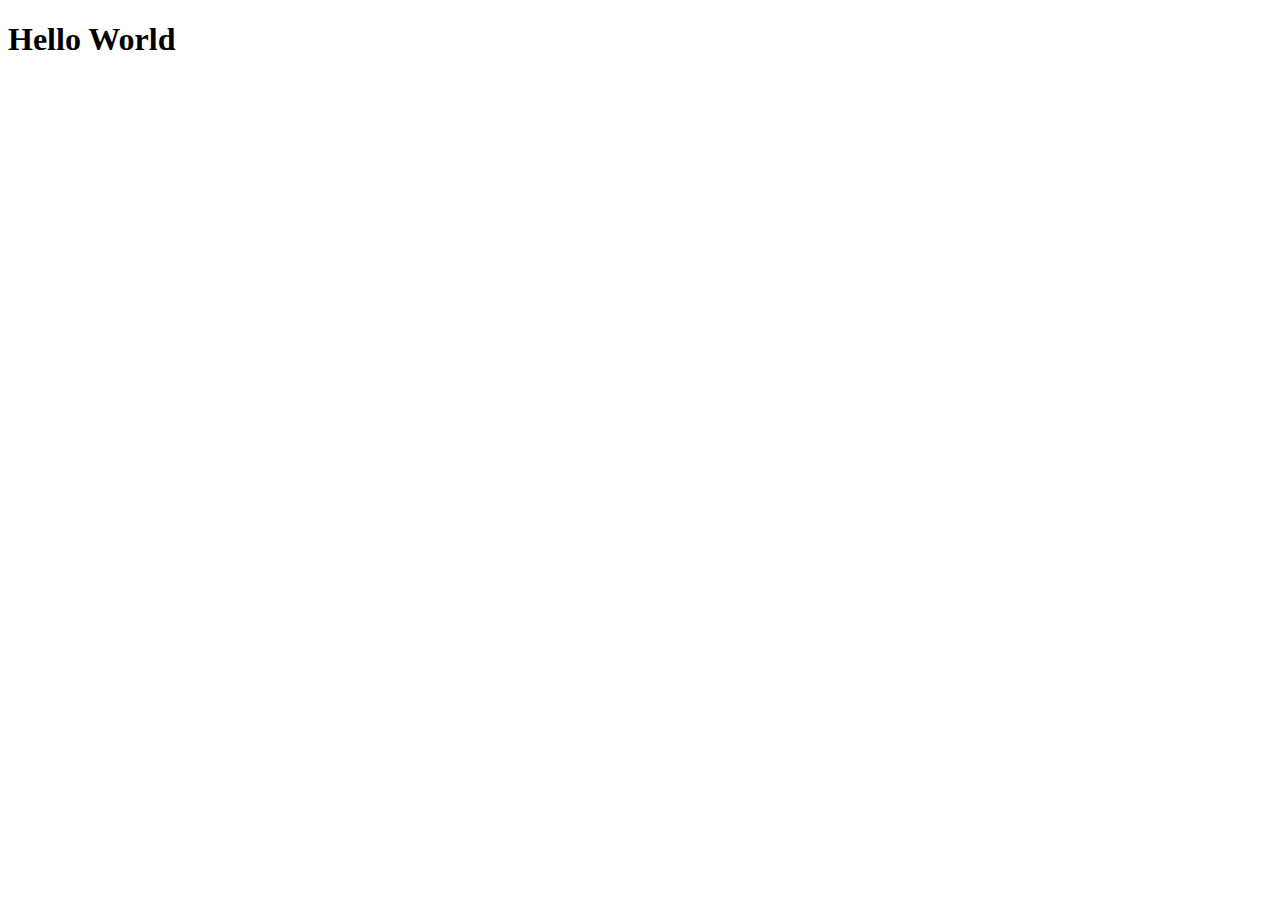
==== index.html @ c480b488 "Initial commit" ====
<!DOCTYPE html>
<html lang="en">
<head>
    <meta charset="UTF-8">
    <meta name="viewport" content="width=device-width, initial-scale=1.0">
    <title>Document</title>
</head>
<body>
    <h1>Hello World</h1>
</body>
</html>
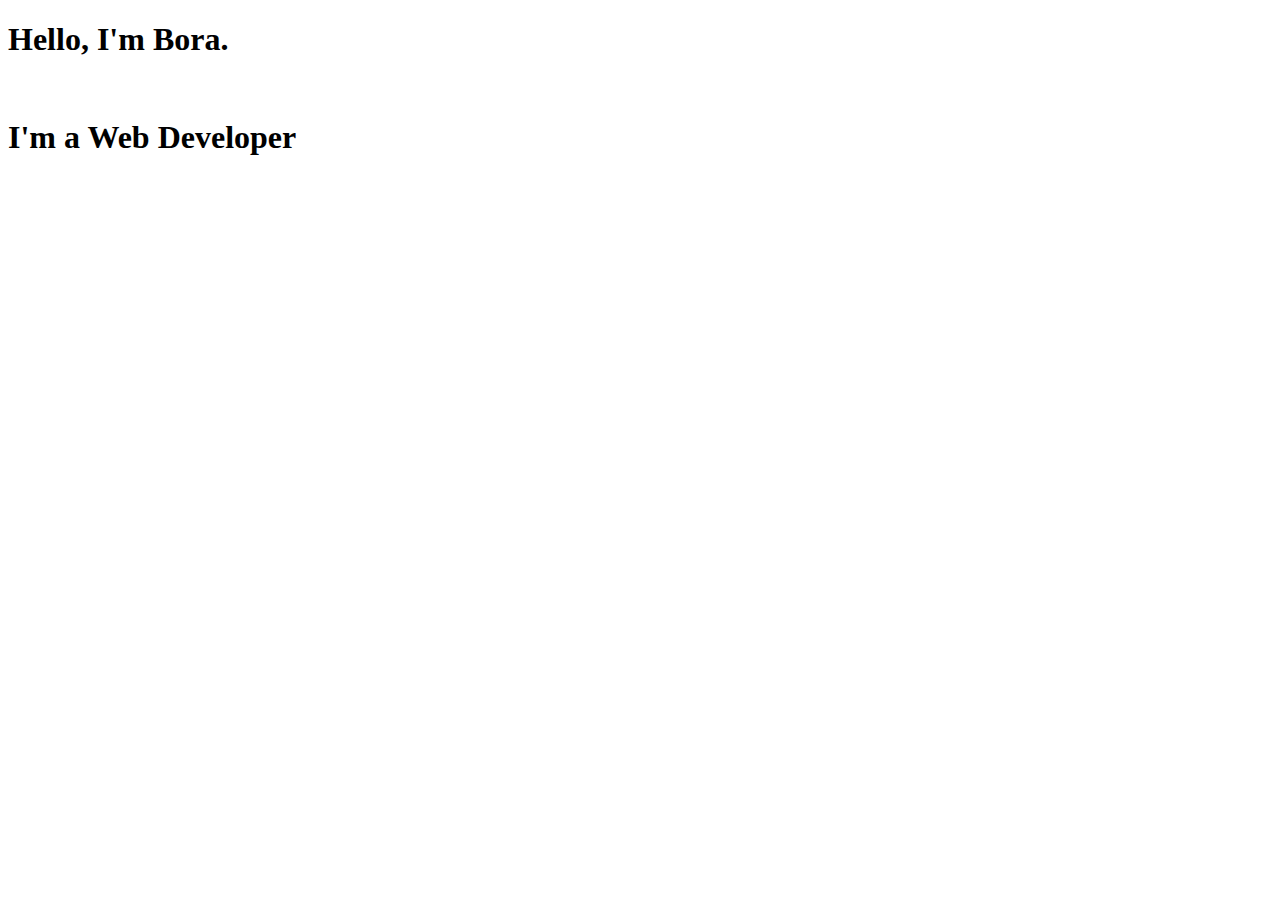
==== commit 2b4abfbb: "Background color added" ====
--- a/index.html
+++ b/index.html
@@ -6,6 +6,8 @@
     <title>Document</title>
 </head>
 <body>
-    <h1>Hello World</h1>
+    <h1>Hello, I'm Bora.</h1>
+    <br>
+    <h1>I'm a Web Developer</h1>
 </body>
 </html>
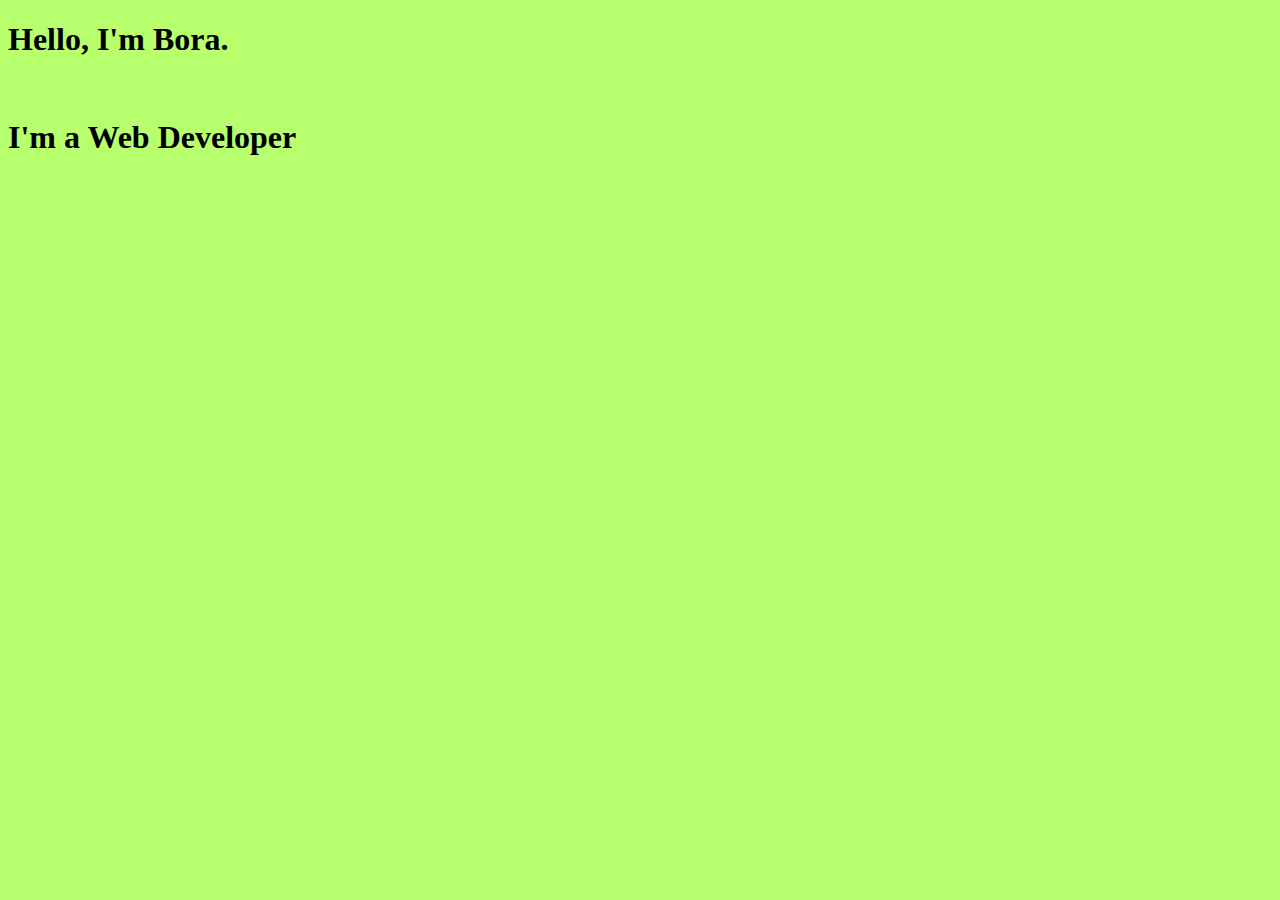
==== commit 2f4c16b0: "Linked style" ====
--- a/index.html
+++ b/index.html
@@ -4,6 +4,7 @@
     <meta charset="UTF-8">
     <meta name="viewport" content="width=device-width, initial-scale=1.0">
     <title>Document</title>
+    <link rel="stylesheet" href="style.css">
 </head>
 <body>
     <h1>Hello, I'm Bora.</h1>
--- a/style.css
+++ b/style.css
@@ -0,0 +1,3 @@
+html {
+    background-color: #B7FF6C;
+}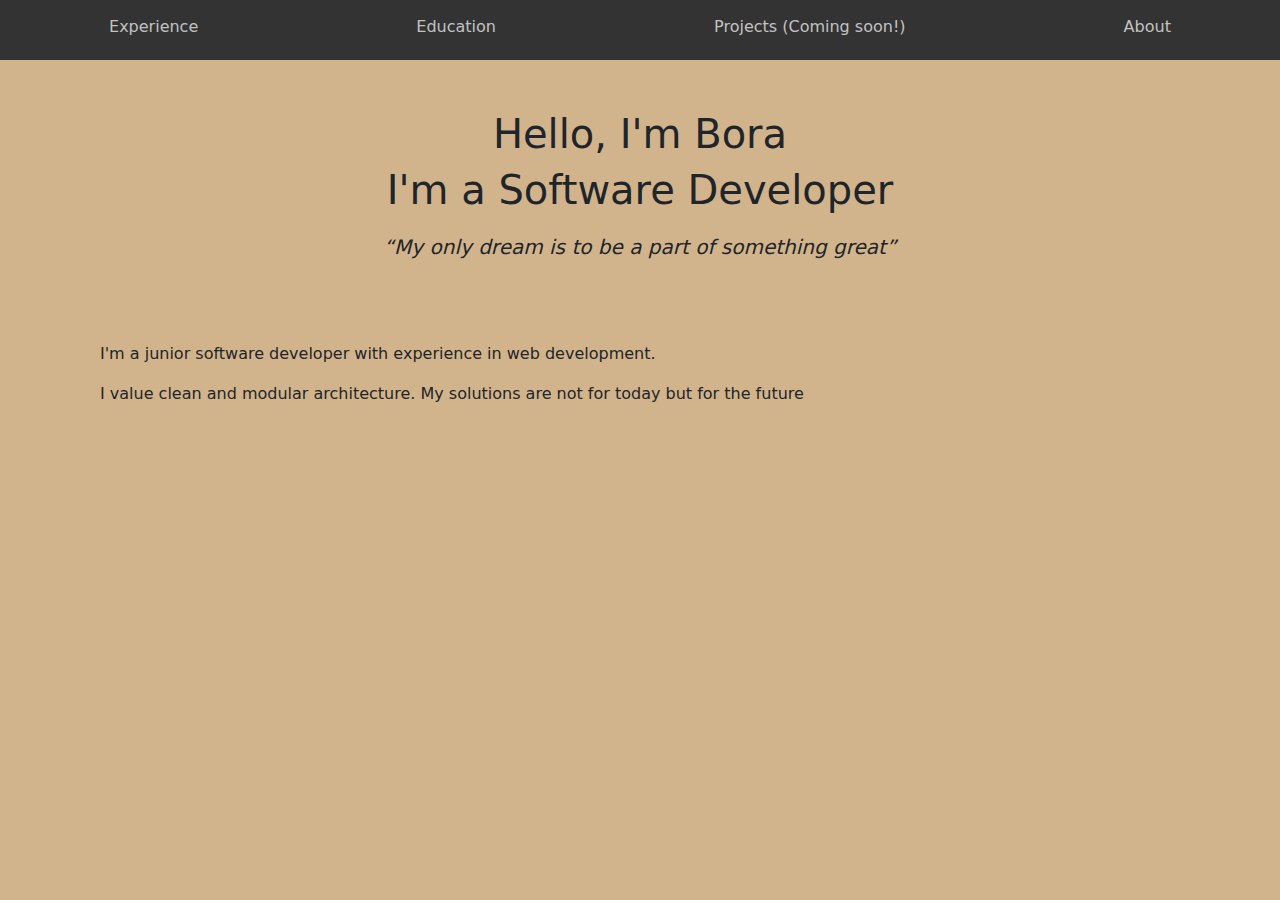
==== commit ce39521f: "Added education and experience pages" ====
--- a/index.html
+++ b/index.html
@@ -1,14 +1,52 @@
 <!DOCTYPE html>
 <html lang="en">
+
 <head>
     <meta charset="UTF-8">
     <meta name="viewport" content="width=device-width, initial-scale=1.0">
-    <title>Document</title>
+    <title>Bora Tosyali</title>
     <link rel="stylesheet" href="style.css">
+    <link href="https://cdn.jsdelivr.net/npm/bootstrap@5.3.3/dist/css/bootstrap.min.css" rel="stylesheet"
+        integrity="sha384-QWTKZyjpPEjISv5WaRU9OFeRpok6YctnYmDr5pNlyT2bRjXh0JMhjY6hW+ALEwIH" crossorigin="anonymous">
 </head>
+<header>
+    <div class="row head-row">
+        <ul>
+            <li>
+                <a href="./experience.html"> Experience </a>
+            </li>
+            <li>
+                <a href="./education.html"> Education </a>
+            </li>
+            <li class="disabled">
+                <a href="./projects.html"> Projects (Coming soon!) </a>
+            </li>
+            <li>
+                <a href="./about.html"> About </a>
+            </li>
+        </ul>
+    </div>
+</header>
+
 <body>
-    <h1>Hello, I'm Bora.</h1>
-    <br>
-    <h1>I'm a Web Developer</h1>
+    <div class="col main-col">
+        <div class="row">
+            <h1>Hello, I'm Bora</h1>
+        </div>
+        <div class="row">
+            <h1>I'm a Software Developer</h1>
+        </div>
+        <div class="row">
+            <q>My only dream is to be a part of something great</q>
+        </div>
+        <div class="row body-row">
+            <p>I'm a junior software developer with experience in web development.</p>
+            <p>I value clean and modular architecture. My solutions are not for today but for the future</p>
+        </div>
+    </div>
 </body>
-</html>
+<script src="https://cdn.jsdelivr.net/npm/bootstrap@5.3.3/dist/js/bootstrap.bundle.min.js"
+    integrity="sha384-YvpcrYf0tY3lHB60NNkmXc5s9fDVZLESaAA55NDzOxhy9GkcIdslK1eN7N6jIeHz"
+    crossorigin="anonymous"></script>
+
+</html>--- a/style.css
+++ b/style.css
@@ -1,3 +1,69 @@
 html {
-    background-color: #B7FF6C;
+    background-color: tan !important;
+    overflow-x: hidden;
+}
+
+body {
+    background-color: tan !important;
+}
+
+h1 {
+    text-align: center;
+}
+
+li {
+    list-style: none;
+}
+
+a {
+    text-decoration: none !important;
+    color: inherit !important;
+}
+
+q {
+    text-align: center;
+    padding-top: 10px;
+    font-size: 20px;
+    font-style: italic;
+}
+
+.head-row {
+    background-color: #333;
+    padding-top: 15px;
+    padding-bottom: 5px;
+}
+
+.head-row ul {
+    display: flex;
+    justify-content: space-around;
+    color: rgb(194, 194, 194);
+}
+
+.head-row li {
+    float: left;
+}
+
+.head-row li:hover {
+    color: #8ebdac;
+}
+
+.main-col {
+    padding: 50px;
+}
+
+.body-row {
+    padding: 80px 50px;
+}
+
+.disabled {
+    pointer-events: none;
+    cursor: default;
+}
+
+.link-list li a {
+    text-decoration: underline !important;
+}
+
+.more-info {
+    text-decoration: underline !important;
 }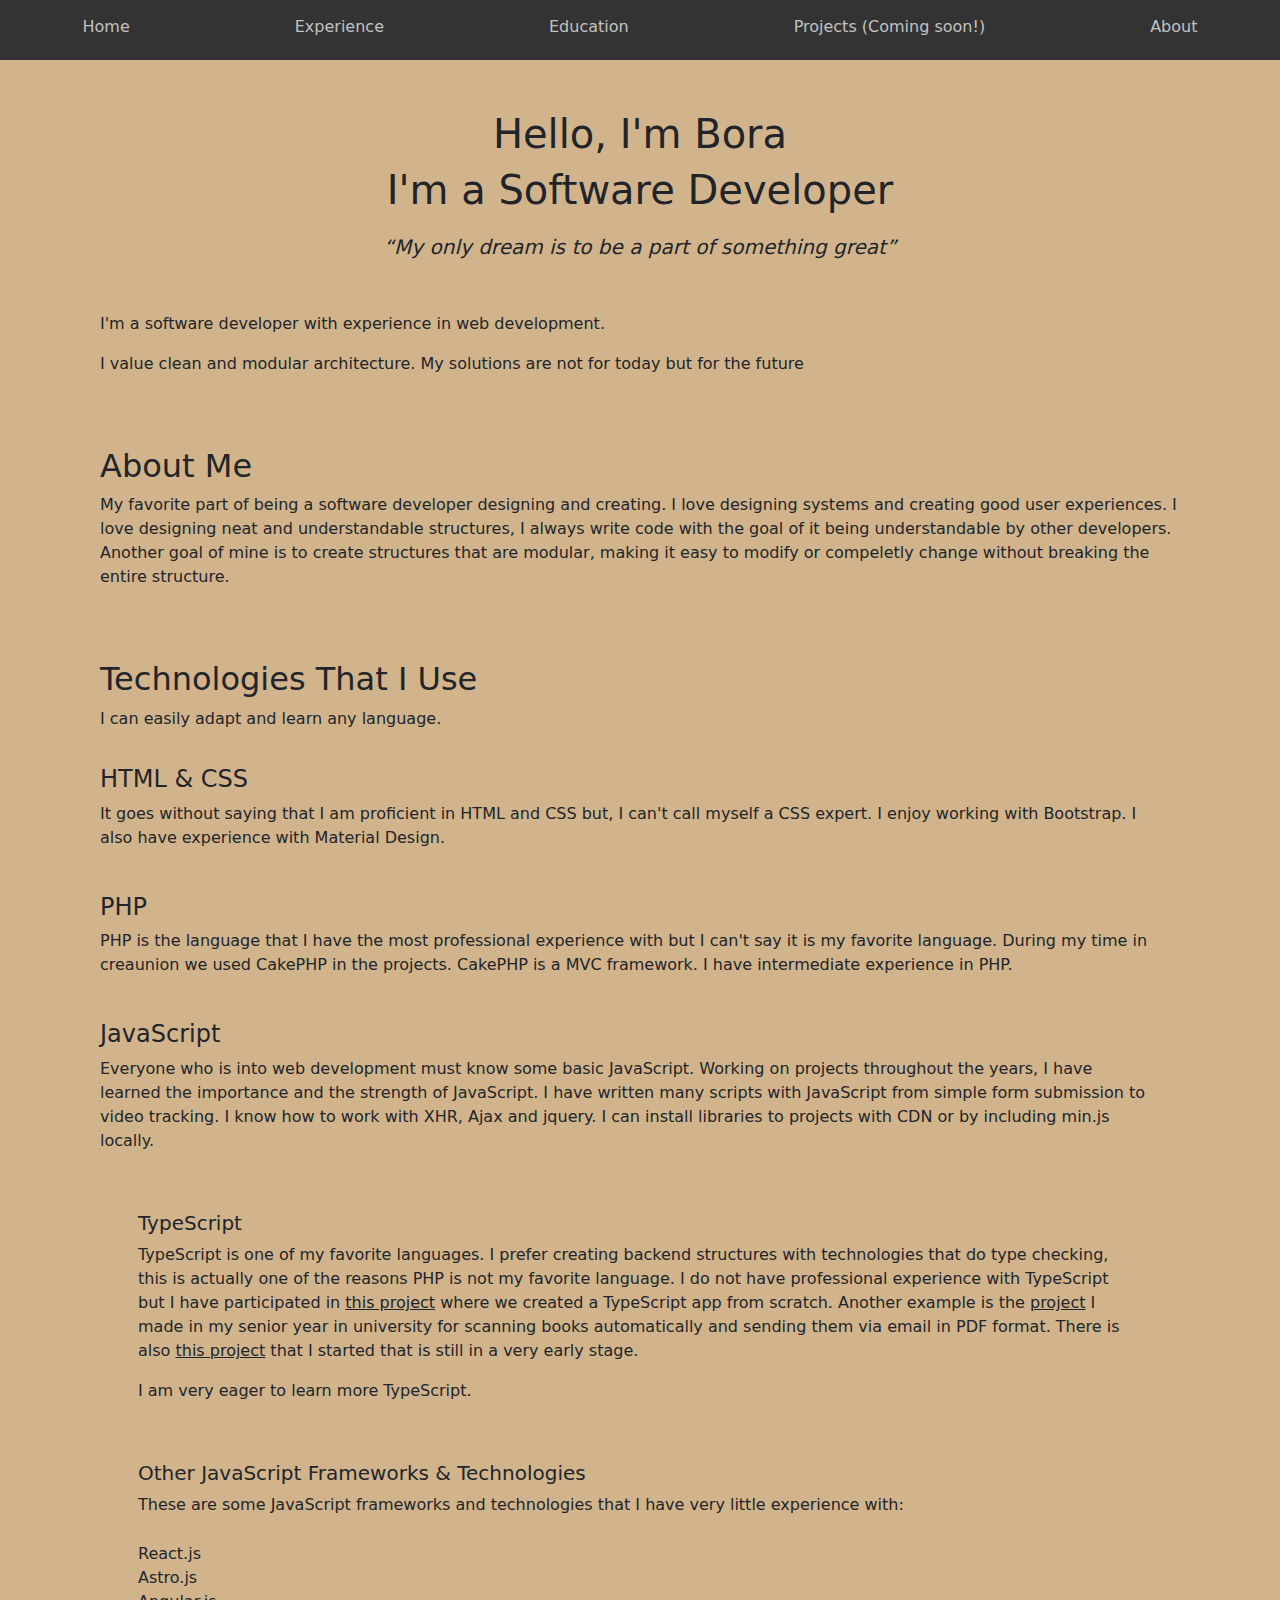
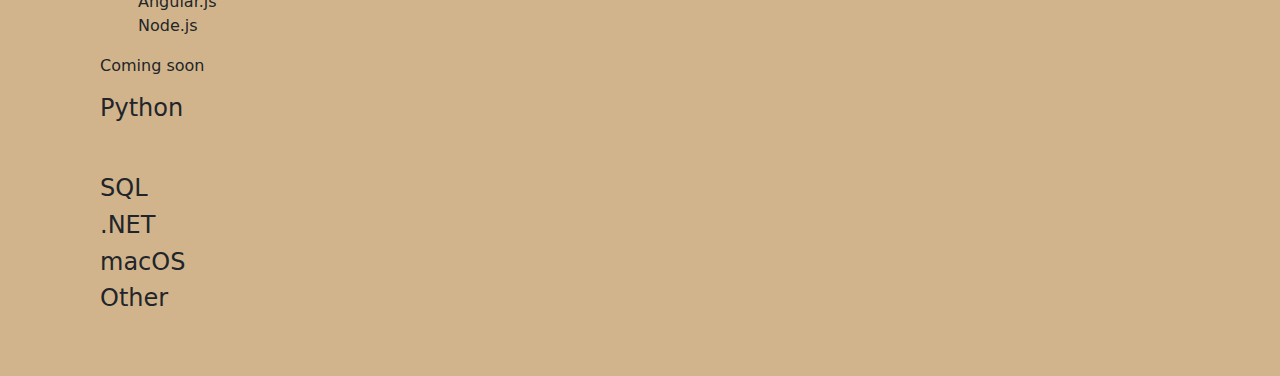
==== commit 1b8c2506: "Added content to main page and improved styling" ====
--- a/index.html
+++ b/index.html
@@ -12,6 +12,9 @@
 <header>
     <div class="row head-row">
         <ul>
+            <li>
+                <a href="./index.html"> Home </a>
+            </li>
             <li>
                 <a href="./experience.html"> Experience </a>
             </li>
@@ -30,18 +33,120 @@
 
 <body>
     <div class="col main-col">
-        <div class="row">
-            <h1>Hello, I'm Bora</h1>
-        </div>
-        <div class="row">
-            <h1>I'm a Software Developer</h1>
-        </div>
+        <h1>Hello, I'm Bora</h1>
+        <h1>I'm a Software Developer</h1>
         <div class="row">
             <q>My only dream is to be a part of something great</q>
         </div>
         <div class="row body-row">
-            <p>I'm a junior software developer with experience in web development.</p>
+            <p>I'm a software developer with experience in web development.</p>
             <p>I value clean and modular architecture. My solutions are not for today but for the future</p>
+        </div>
+        <div class="row body-row">
+            <h2>About Me</h2>
+            <p>
+                My favorite part of being a software developer designing and creating. I love designing
+                systems and creating good user experiences. I love designing neat and understandable structures, I
+                always write code with the goal of it being understandable by other developers. Another goal of mine is
+                to create structures that are modular, making it easy to modify or compeletly change without breaking
+                the entire structure.
+            </p>
+        </div>
+        <div class="row body-row">
+            <h2>Technologies That I Use</h2>
+
+            <!-- <p style="text-align: center; margin-top: 37px;"> -->
+            <p>
+                I can easily adapt and learn any language.
+            </p>
+            <br>
+            <div class="row subtext-row">
+                <h4>HTML & CSS</h4>
+                <p>
+                    It goes without saying that I am proficient in HTML and CSS but, I can't call myself a CSS expert. I
+                    enjoy working with Bootstrap. I also have experience with Material Design.
+                </p>
+            </div>
+            <div class="row subtext-row">
+                <h4>PHP</h4>
+                <p>
+                    PHP is the language that I have the most professional experience with but I can't say it is my
+                    favorite
+                    language. During my time in <a href="/experience.html"> creaunion </a> we used CakePHP in the
+                    projects. CakePHP is a MVC framework. <!-- TODO: redirect creaunion to its own section-->
+                    I have intermediate experience in PHP.
+                </p>
+            </div>
+            <div class="row subtext-row">
+                <h4>JavaScript</h4>
+                <p>
+                    Everyone who is into web development must know some basic JavaScript. Working on projects
+                    throughout
+                    the years, I have learned the importance and the strength of JavaScript. I have written many scripts
+                    with
+                    JavaScript from simple form submission to video tracking. I know how to work with XHR, Ajax and
+                    jquery.
+                    I can install libraries to projects with CDN or by including min.js locally.
+                </p>
+            </div>
+            <div class="row subtitle">
+                <div class="row subtext-row">
+                    <h5>TypeScript</h5>
+                    <p>
+                        TypeScript is one of my favorite languages. I prefer creating backend structures with
+                        technologies
+                        that do type checking, this is actually one of the reasons PHP is not my favorite language. I do
+                        not
+                        have professional experience with TypeScript but I have participated in <a
+                            href="https://github.com/UnoDosTres2/jaeger" target="_blank" class="more-info">this
+                            project</a> where we
+                        created
+                        a
+                        TypeScript app from scratch. Another example is the <a href="https://github.com/Bora4/senior"
+                            target="_blank" class="more-info">project</a> I made in my senior year in university for
+                        scanning books automatically and sending them via email in PDF format. There
+                        is also <a href="https://github.com/Bora4/footnotes" target="_blank" class="more-info">this
+                            project</a> that I started that is still in a very early stage.
+                    </p>
+                    <p>
+                        I am very eager to learn more TypeScript.
+                    </p>
+                </div>
+            </div>
+            <div class="row subtitle">
+                <div class="row subtext-row">
+                    <h5>Other JavaScript Frameworks & Technologies</h5>
+                    <p>These are some JavaScript frameworks and technologies that I have very little experience with:
+                    </p>
+                </div>
+                <div class="row">
+                    <ul>
+                        <li>
+                            React.js
+                        </li>
+                        <li>
+                            Astro.js
+                        </li>
+                        <li>
+                            Angular.js
+                        </li>
+                        <li>
+                            Node.js
+                        </li>
+                    </ul>
+                </div>
+            </div>
+            <p>Coming soon</p>
+            <h4>Python</h4>
+            <div class="row subtext-row">
+                <p>
+
+                </p>
+            </div>
+            <h4>SQL</h4>
+            <h4>.NET</h4>
+            <h4>macOS</h4>
+            <h4>Other</h4>
         </div>
     </div>
 </body>
--- a/style.css
+++ b/style.css
@@ -1,10 +1,6 @@
-html {
+body {
     background-color: tan !important;
     overflow-x: hidden;
-}
-
-body {
-    background-color: tan !important;
 }
 
 h1 {
@@ -52,7 +48,12 @@
 }
 
 .body-row {
-    padding: 80px 50px;
+    padding: 50px 50px 5px;
+}
+
+.subtext-row {
+    padding-top: 18px;
+    padding-bottom: 9px;
 }
 
 .disabled {
@@ -66,4 +67,9 @@
 
 .more-info {
     text-decoration: underline !important;
+}
+
+.subtitle {
+    padding-left: 50px !important;
+    padding-top: 15px;
 }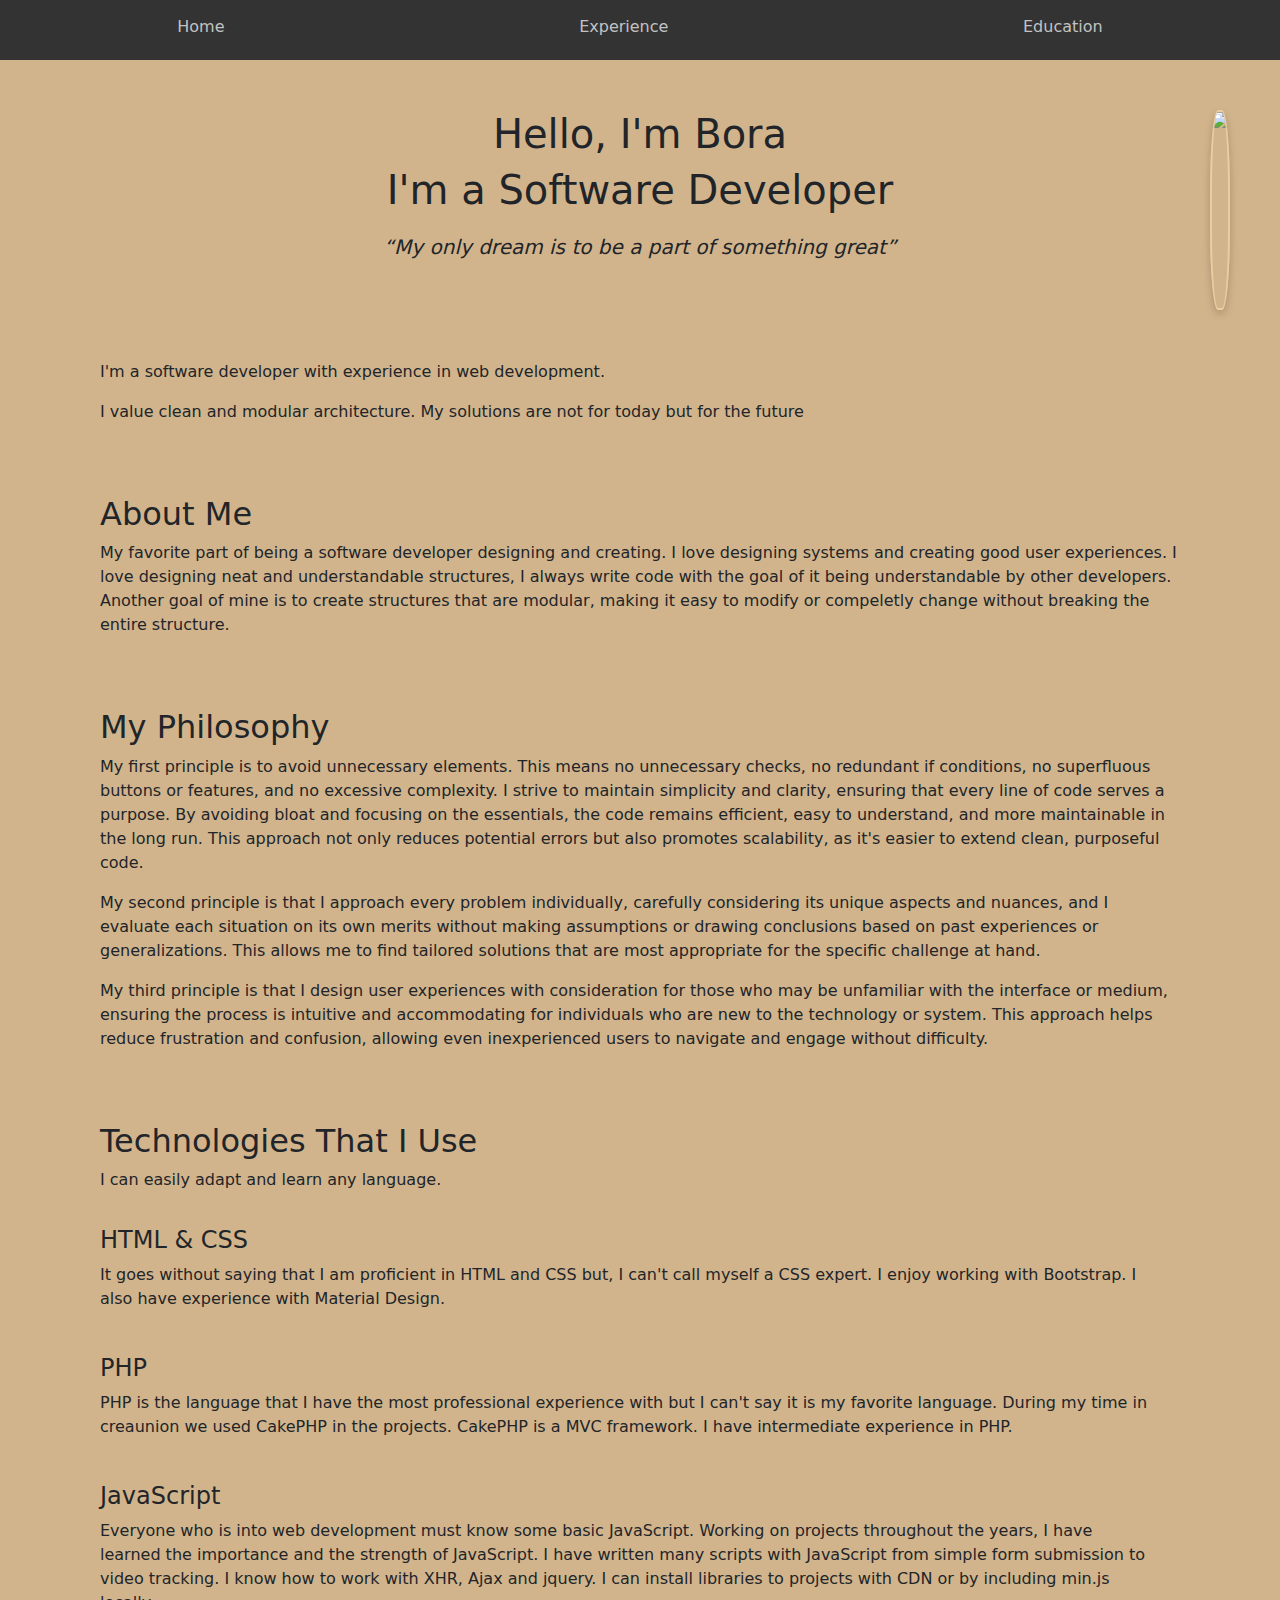
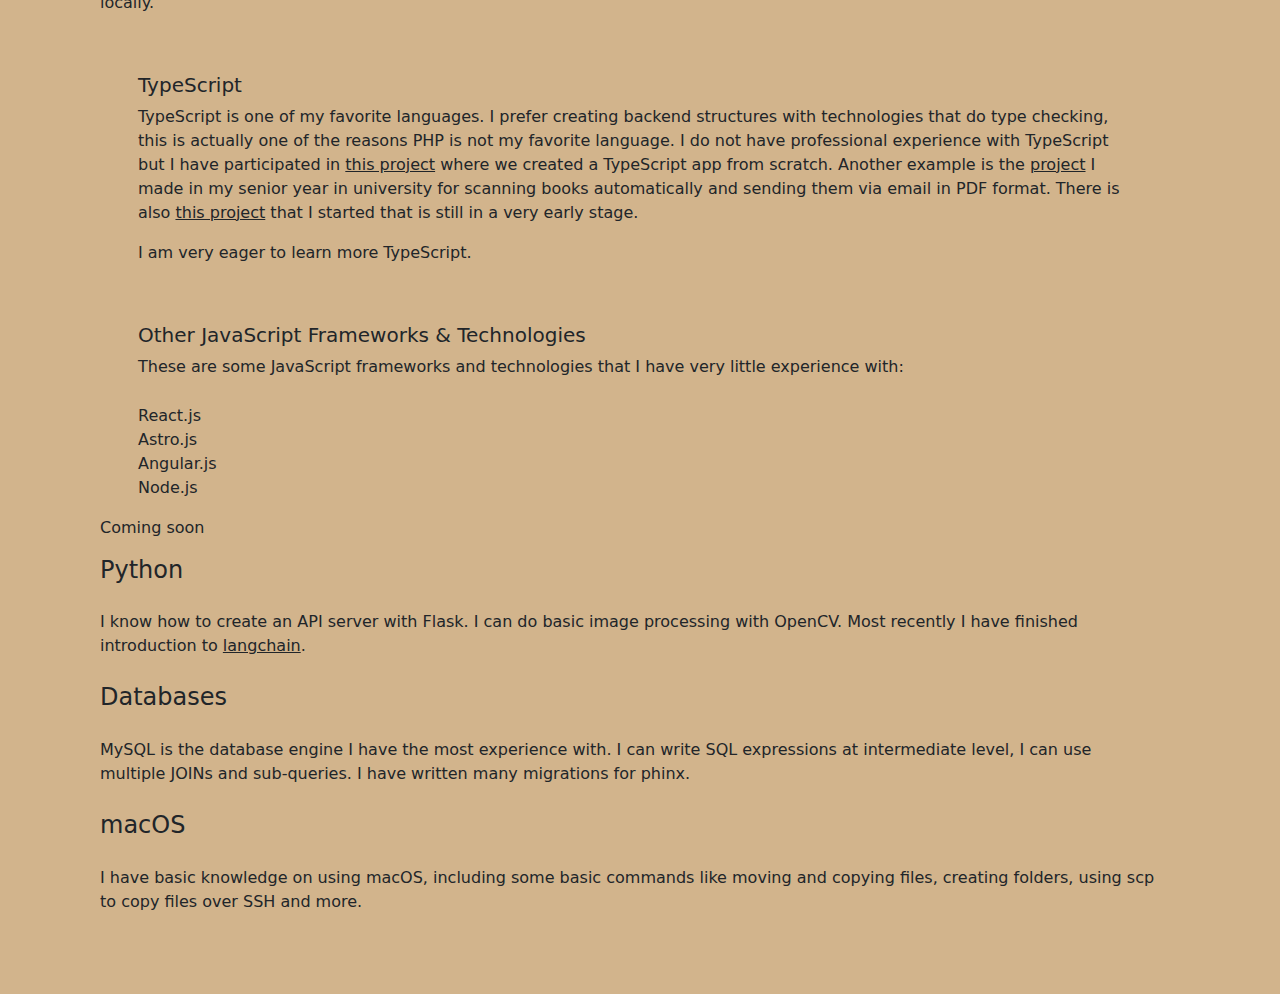
==== commit 6e50dd13: "More content added" ====
--- a/index.html
+++ b/index.html
@@ -21,22 +21,25 @@
             <li>
                 <a href="./education.html"> Education </a>
             </li>
-            <li class="disabled">
-                <a href="./projects.html"> Projects (Coming soon!) </a>
-            </li>
-            <li>
-                <a href="./about.html"> About </a>
-            </li>
         </ul>
     </div>
 </header>
 
 <body>
     <div class="col main-col">
-        <h1>Hello, I'm Bora</h1>
-        <h1>I'm a Software Developer</h1>
         <div class="row">
-            <q>My only dream is to be a part of something great</q>
+            <div class="col-md-3">
+            </div>
+            <div class="col-md-6">
+                <div class="row">
+                    <h1>Hello, I'm Bora</h1>
+                    <h1>I'm a Software Developer</h1>
+                    <q>My only dream is to be a part of something great</q>
+                </div>
+            </div>
+            <div class="col-md-3">
+                <img src="./img/Bora_cropped.png" style="width: auto; height: 200px; float: right; border-radius: 40%; object-fit: cover; border: 2px solid #edcda0; box-shadow: 0 4px 8px rgba(0, 0, 0, 0.2);">
+            </div>
         </div>
         <div class="row body-row">
             <p>I'm a software developer with experience in web development.</p>
@@ -53,9 +56,32 @@
             </p>
         </div>
         <div class="row body-row">
+
+
+            <h2>My Philosophy</h2>
+            <p>
+                My first principle is to avoid unnecessary elements. This means no unnecessary checks, no redundant if
+                conditions, no superfluous buttons or features, and no excessive complexity. I strive to maintain
+                simplicity and clarity, ensuring that every line of code serves a purpose. By avoiding bloat and
+                focusing on the essentials, the code remains efficient, easy to understand, and more maintainable in the
+                long run. This approach not only reduces potential errors but also promotes scalability, as it's easier
+                to extend clean, purposeful code.
+            </p>
+            <p>
+                My second principle is that I approach every problem individually, carefully considering its unique
+                aspects and nuances, and I evaluate each situation on its own merits without making assumptions or
+                drawing conclusions based on past experiences or generalizations. This allows me to find tailored
+                solutions that are most appropriate for the specific challenge at hand.
+            </p>
+            <p>
+                My third principle is that I design user experiences with consideration for those who may be unfamiliar
+                with the interface or medium, ensuring the process is intuitive and accommodating for individuals who
+                are new to the technology or system. This approach helps reduce frustration and confusion, allowing even
+                inexperienced users to navigate and engage without difficulty.
+            </p>
+        </div>
+        <div class="row body-row">
             <h2>Technologies That I Use</h2>
-
-            <!-- <p style="text-align: center; margin-top: 37px;"> -->
             <p>
                 I can easily adapt and learn any language.
             </p>
@@ -140,13 +166,27 @@
             <h4>Python</h4>
             <div class="row subtext-row">
                 <p>
-
+                    I know how to create an API server with Flask. I can do basic image processing with OpenCV. Most
+                    recently I have finished introduction to <a
+                        href="https://python.langchain.com/v0.1/docs/get_started/quickstart/" target="_blank"
+                        class="more-info">langchain</a>.
                 </p>
             </div>
-            <h4>SQL</h4>
-            <h4>.NET</h4>
+            <h4>Databases</h4>
+            <div class="row subtext-row">
+                <p>
+                    MySQL is the database engine I have the most experience with. I can write SQL expressions at
+                    intermediate level, I can use multiple JOINs and sub-queries. I have written many migrations for
+                    phinx.
+                </p>
+            </div>
             <h4>macOS</h4>
-            <h4>Other</h4>
+            <div class="row subtext-row">
+                <p>
+                    I have basic knowledge on using macOS, including some basic commands like moving and copying files,
+                    creating folders, using scp to copy files over SSH and more.
+                </p>
+            </div>
         </div>
     </div>
 </body>
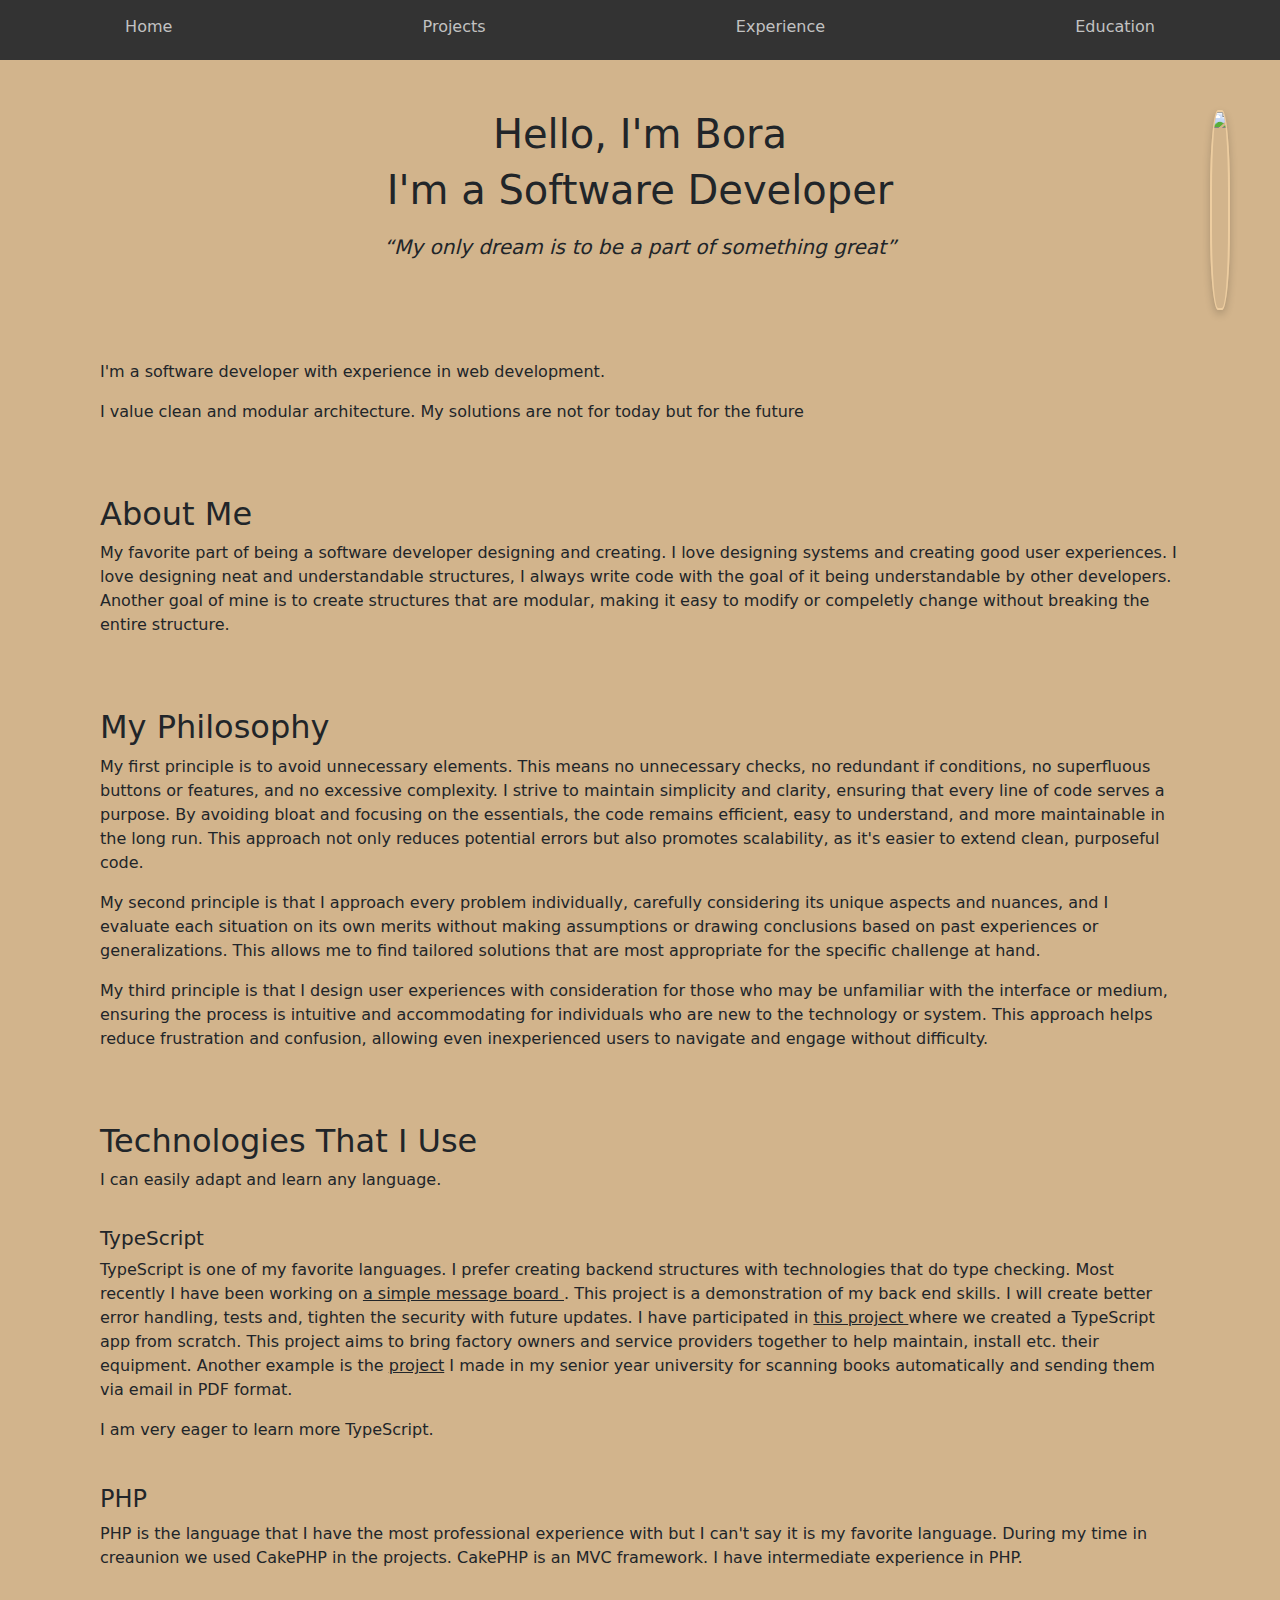
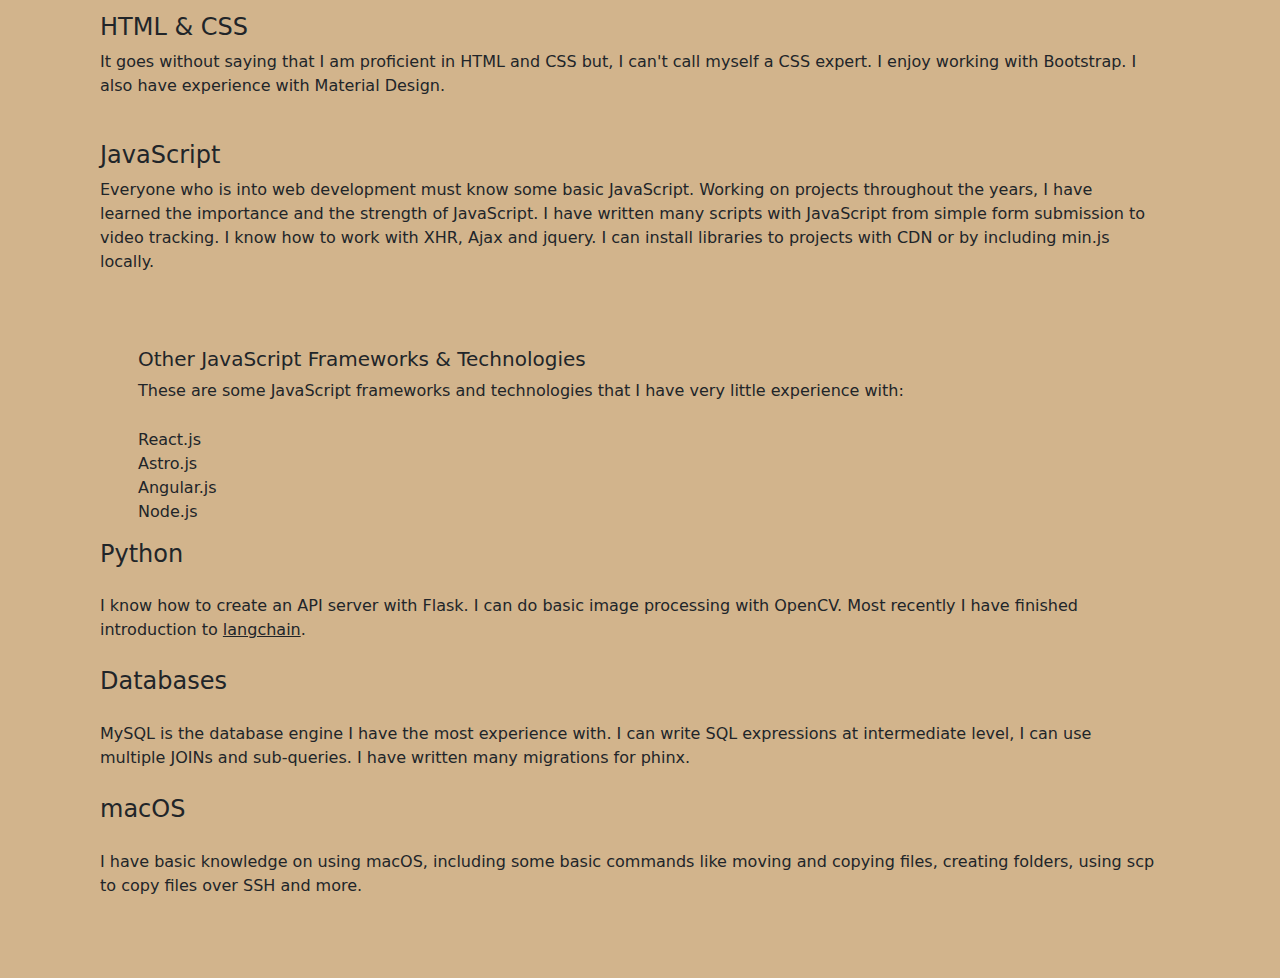
==== commit 49dc6cc3: "Added projects.html" ====
--- a/index.html
+++ b/index.html
@@ -14,6 +14,9 @@
         <ul>
             <li>
                 <a href="./index.html"> Home </a>
+            </li>
+            <li>
+                <a href="./projects.html"> Projects </a>
             </li>
             <li>
                 <a href="./experience.html"> Experience </a>
@@ -38,7 +41,8 @@
                 </div>
             </div>
             <div class="col-md-3">
-                <img src="./img/Bora_cropped.png" style="width: auto; height: 200px; float: right; border-radius: 40%; object-fit: cover; border: 2px solid #edcda0; box-shadow: 0 4px 8px rgba(0, 0, 0, 0.2);">
+                <img src="./img/Bora_cropped.png"
+                    style="width: auto; height: 200px; float: right; border-radius: 40%; object-fit: cover; border: 2px solid #edcda0; box-shadow: 0 4px 8px rgba(0, 0, 0, 0.2);">
             </div>
         </div>
         <div class="row body-row">
@@ -87,10 +91,21 @@
             </p>
             <br>
             <div class="row subtext-row">
-                <h4>HTML & CSS</h4>
+                <h5>TypeScript</h5>
                 <p>
-                    It goes without saying that I am proficient in HTML and CSS but, I can't call myself a CSS expert. I
-                    enjoy working with Bootstrap. I also have experience with Material Design.
+                    TypeScript is one of my favorite languages. I prefer creating backend structures with
+                    technologies that do type checking. Most recently I have been working on <a
+                        href="https://github.com/Bora4/footnotes" target="_blank" class="more-info"> a simple message
+                        board </a>. This project is a demonstration of my back end skills. I will create better error
+                    handling, tests and, tighten the security with future updates. I have participated in <a
+                        href="https://github.com/UnoDosTres2/jaeger" target="_blank" class="more-info">this project </a>
+                    where we created a TypeScript app from scratch. This project aims to bring factory owners and
+                    service providers together to help maintain, install etc. their equipment. Another example is the <a
+                        href="https://github.com/Bora4/senior" target="_blank" class="more-info">project</a> I made in
+                    my senior year university for scanning books automatically and sending them via email in PDF format.
+                </p>
+                <p>
+                    I am very eager to learn more TypeScript.
                 </p>
             </div>
             <div class="row subtext-row">
@@ -99,8 +114,15 @@
                     PHP is the language that I have the most professional experience with but I can't say it is my
                     favorite
                     language. During my time in <a href="/experience.html"> creaunion </a> we used CakePHP in the
-                    projects. CakePHP is a MVC framework. <!-- TODO: redirect creaunion to its own section-->
+                    projects. CakePHP is an MVC framework. <!-- TODO: redirect creaunion to its own section-->
                     I have intermediate experience in PHP.
+                </p>
+            </div>
+            <div class="row subtext-row">
+                <h4>HTML & CSS</h4>
+                <p>
+                    It goes without saying that I am proficient in HTML and CSS but, I can't call myself a CSS expert. I
+                    enjoy working with Bootstrap. I also have experience with Material Design.
                 </p>
             </div>
             <div class="row subtext-row">
@@ -116,28 +138,6 @@
                 </p>
             </div>
             <div class="row subtitle">
-                <div class="row subtext-row">
-                    <h5>TypeScript</h5>
-                    <p>
-                        TypeScript is one of my favorite languages. I prefer creating backend structures with
-                        technologies
-                        that do type checking, this is actually one of the reasons PHP is not my favorite language. I do
-                        not
-                        have professional experience with TypeScript but I have participated in <a
-                            href="https://github.com/UnoDosTres2/jaeger" target="_blank" class="more-info">this
-                            project</a> where we
-                        created
-                        a
-                        TypeScript app from scratch. Another example is the <a href="https://github.com/Bora4/senior"
-                            target="_blank" class="more-info">project</a> I made in my senior year in university for
-                        scanning books automatically and sending them via email in PDF format. There
-                        is also <a href="https://github.com/Bora4/footnotes" target="_blank" class="more-info">this
-                            project</a> that I started that is still in a very early stage.
-                    </p>
-                    <p>
-                        I am very eager to learn more TypeScript.
-                    </p>
-                </div>
             </div>
             <div class="row subtitle">
                 <div class="row subtext-row">
@@ -162,7 +162,6 @@
                     </ul>
                 </div>
             </div>
-            <p>Coming soon</p>
             <h4>Python</h4>
             <div class="row subtext-row">
                 <p>
